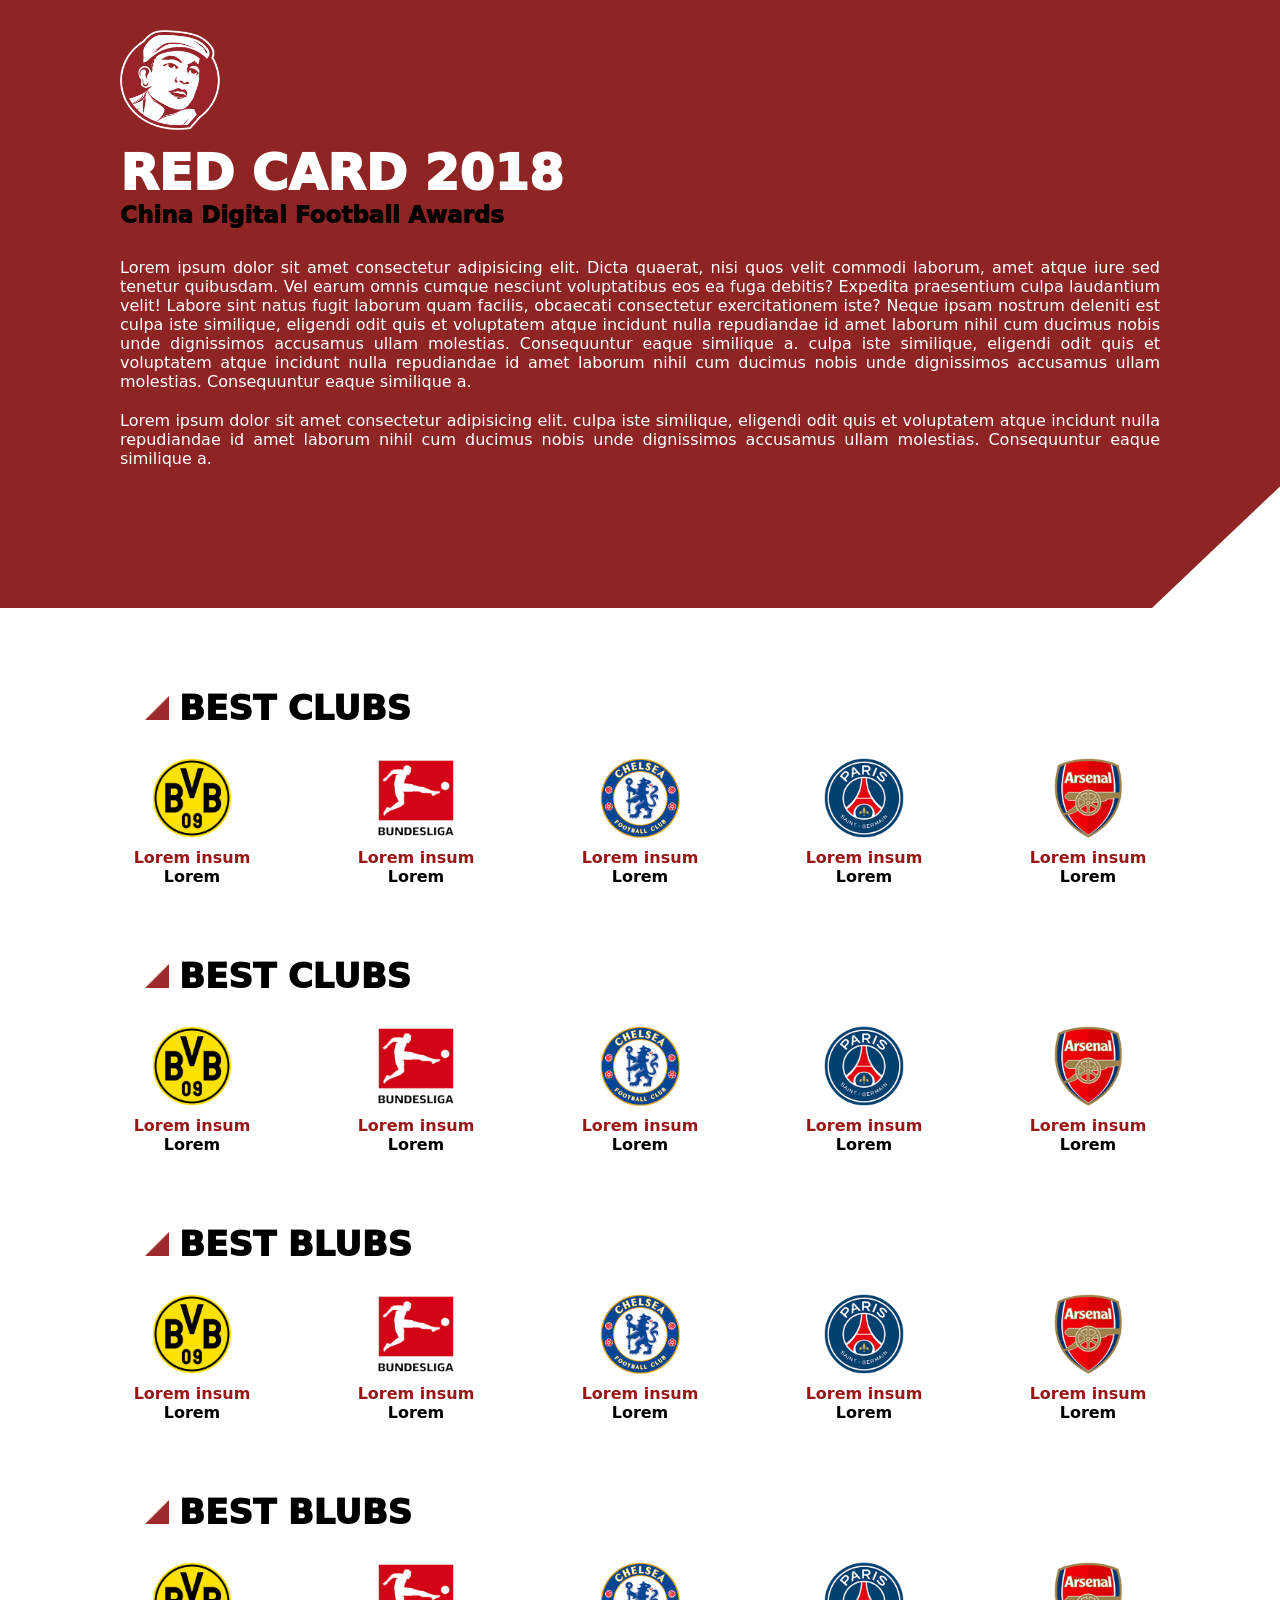
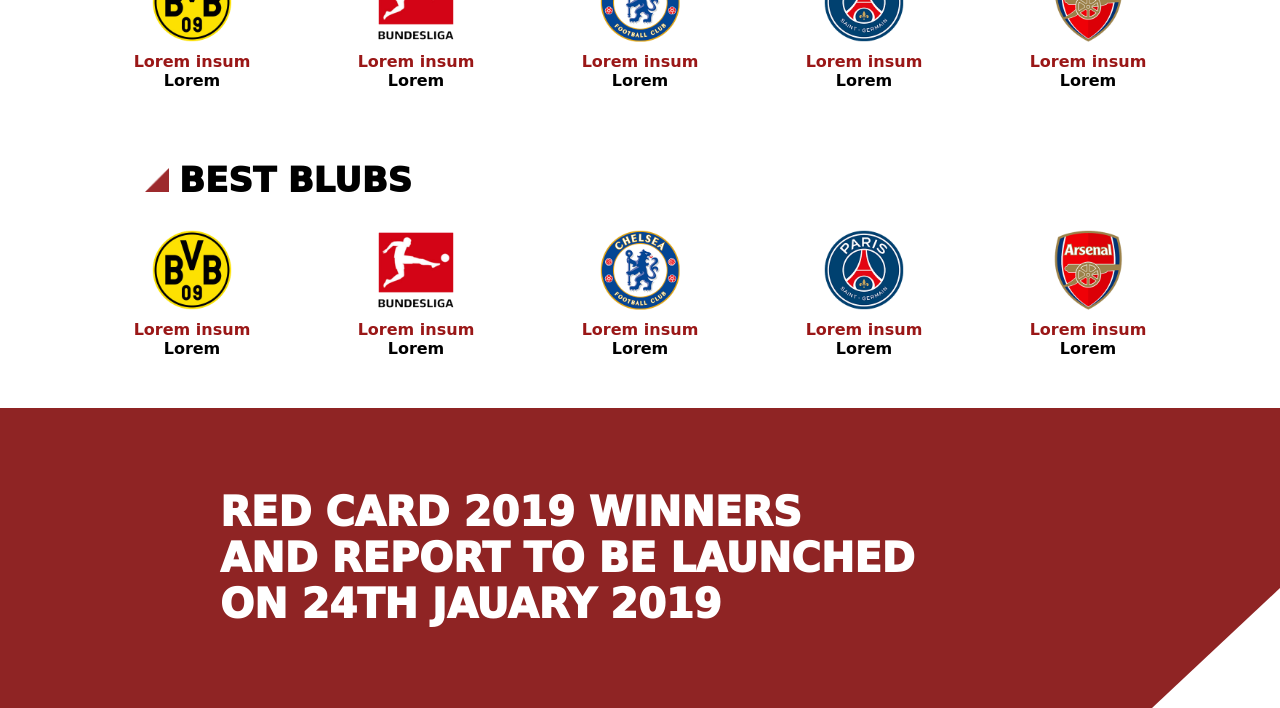
==== Task4/index.html @ e449146f "Task4" ====
<!DOCTYPE html>
<html lang="en">
<head>
    <meta charset="UTF-8">
    <meta name="viewport" content="width=device-width, initial-scale=1.0">
    <title>Screen 2</title>
    <link rel="stylesheet" href="style.css">
</head>
<body>

    <main>
        <section class="first-section">

            <img class="logo" src="logo.png" alt="">

            <div class="headings">
                <h1>RED CARD 2018</h1>
                <h3>China Digital Football Awards</h3>
            </div>

            <p>Lorem ipsum dolor sit amet consectetur adipisicing elit. Dicta quaerat, nisi quos velit commodi laborum, amet atque iure sed tenetur quibusdam. Vel earum omnis cumque nesciunt voluptatibus eos ea fuga debitis? Expedita praesentium culpa laudantium velit! Labore sint natus fugit laborum quam facilis, obcaecati consectetur exercitationem iste? Neque ipsam nostrum deleniti est culpa iste similique, eligendi odit quis et voluptatem atque incidunt nulla repudiandae id amet laborum nihil cum ducimus nobis unde dignissimos accusamus ullam molestias. Consequuntur eaque similique a. culpa iste similique, eligendi odit quis et voluptatem atque incidunt nulla repudiandae id amet laborum nihil cum ducimus nobis unde dignissimos accusamus ullam molestias. Consequuntur eaque similique a.</p>

            <p>Lorem ipsum dolor sit amet consectetur adipisicing elit. culpa iste similique, eligendi odit quis et voluptatem atque incidunt nulla repudiandae id amet laborum nihil cum ducimus nobis unde dignissimos accusamus ullam molestias. Consequuntur eaque similique a.</p>

        </section>

        <section class="second-section">
            <article class="article">
                <div class="upper-part">
                    <img class="img" src="icon_awards.png" alt="awards icon">

                    <h2>BEST CLUBS</h2>
                </div>

                <article class="mid-body-section">
                    <div class="div-section">
                        <img  src="1.png" alt="first logo">

                        <p class="first-para">Lorem insum</p>
                        <p class="second-para">Lorem</p>
                    </div>
                    <div class="div-section">
                        <img src="2.png" alt="first logo">

                        <p class="first-para">Lorem insum</p>
                        <p class="second-para">Lorem</p>
                    </div>
                    <div class="div-section">
                        <img src="3.png" alt="first logo">

                        <p class="first-para">Lorem insum</p>
                        <p class="second-para">Lorem</p>
                    </div>
                    <div class="div-section">
                        <img src="4.png" alt="first logo">

                        <p class="first-para">Lorem insum</p>
                        <p class="second-para">Lorem</p>
                    </div>
                    <div class="div-section">
                        <img src="5.png" alt="first logo">

                        <p class="first-para">Lorem insum</p>
                        <p class="second-para">Lorem</p>
                    </div>
                </article>

                <div class="upper-part">
                    <img class="img" src="icon_awards.png" alt="awards icon">

                    <h2>BEST CLUBS</h2>
                </div>
                <article class="mid-body-section">
                    <div class="div-section">
                        <img src="1.png" alt="first logo">

                        <p class="first-para">Lorem insum</p>
                        <p class="second-para">Lorem</p>
                    </div>
                    <div class="div-section">
                        <img src="2.png" alt="first logo">

                        <p class="first-para">Lorem insum</p>
                        <p class="second-para">Lorem</p>
                    </div>
                    <div class="div-section">
                        <img src="3.png" alt="first logo">

                        <p class="first-para">Lorem insum</p>
                        <p class="second-para">Lorem</p>
                    </div>
                    <div class="div-section">
                        <img src="4.png" alt="first logo">

                        <p class="first-para">Lorem insum</p>
                        <p class="second-para">Lorem</p>
                    </div>
                    <div class="div-section">
                        <img src="5.png" alt="first logo">

                        <p class="first-para">Lorem insum</p>
                        <p class="second-para">Lorem</p>
                    </div>
                </article>

                <div class="upper-part">
                    <img class="img" src="icon_awards.png" alt="awards icon">

                    <h2>BEST BLUBS</h2>
                </div>
                <article class="mid-body-section">
                    <div class="div-section">
                        <img src="1.png" alt="first logo">

                        <p class="first-para">Lorem insum</p>
                        <p class="second-para">Lorem</p>
                    </div>
                    <div class="div-section">
                        <img src="2.png" alt="first logo">

                        <p class="first-para">Lorem insum</p>
                        <p class="second-para">Lorem</p>
                    </div>
                    <div class="div-section">
                        <img src="3.png" alt="first logo">

                        <p class="first-para">Lorem insum</p>
                        <p class="second-para">Lorem</p>
                    </div>
                    <div class="div-section">
                        <img src="4.png" alt="first logo">

                        <p class="first-para">Lorem insum</p>
                        <p class="second-para">Lorem</p>
                    </div>
                    <div class="div-section">
                        <img src="5.png" alt="first logo">

                        <p class="first-para">Lorem insum</p>
                        <p class="second-para">Lorem</p>
                    </div>
                </article>

                <div class="upper-part">
                    <img class="img" src="icon_awards.png" alt="awards icon">

                    <h2>BEST BLUBS</h2>
                </div>
                <article class="mid-body-section">
                    <div class="div-section">
                        <img src="1.png" alt="first logo">

                        <p class="first-para">Lorem insum</p>
                        <p class="second-para">Lorem</p>
                    </div>
                    <div class="div-section">
                        <img src="2.png" alt="first logo">

                        <p class="first-para">Lorem insum</p>
                        <p class="second-para">Lorem</p>
                    </div>
                    <div class="div-section">
                        <img src="3.png" alt="first logo">

                        <p class="first-para">Lorem insum</p>
                        <p class="second-para">Lorem</p>
                    </div>
                    <div class="div-section">
                        <img src="4.png" alt="first logo">

                        <p class="first-para">Lorem insum</p>
                        <p class="second-para">Lorem</p>
                    </div>
                    <div class="div-section">
                        <img src="5.png" alt="first logo">

                        <p class="first-para">Lorem insum</p>
                        <p class="second-para">Lorem</p>
                    </div>
                </article>

                <div class="upper-part">
                    <img class="img" src="icon_awards.png" alt="awards icon">

                    <h2>BEST BLUBS</h2>
                </div>
                <article class="mid-body-section">
                    <div class="div-section">
                        <img src="1.png" alt="first logo">

                        <p class="first-para">Lorem insum</p>
                        <p class="second-para">Lorem</p>
                    </div>
                    <div class="div-section">
                        <img src="2.png" alt="first logo">

                        <p class="first-para">Lorem insum</p>
                        <p class="second-para">Lorem</p>
                    </div>
                    <div class="div-section">
                        <img src="3.png" alt="first logo">

                        <p class="first-para">Lorem insum</p>
                        <p class="second-para">Lorem</p>
                    </div>
                    <div class="div-section">
                        <img src="4.png" alt="first logo">

                        <p class="first-para">Lorem insum</p>
                        <p class="second-para">Lorem</p>
                    </div>
                    <div class="div-section">
                        <img src="5.png" alt="first logo">

                        <p class="first-para">Lorem insum</p>
                        <p class="second-para">Lorem</p>
                    </div>
                </article>

            </article>
        </section>

        <section class="last-section">
                <p>RED CARD 2019 WINNERS</p>
                <p>AND REPORT TO BE LAUNCHED</p>
                <p>ON 24TH JAUARY 2019</p>
        </section>

    </main>
</body>
</html>
---- Task4/style.css ----
body{
    margin: 0;
    padding: 0;
    font-family: system-ui, -apple-system, BlinkMacSystemFont, 'Segoe UI', Roboto, Oxygen, Ubuntu, Cantarell, 'Open Sans', 'Helvetica Neue', sans-serif;
    
}

.first-section{
    background-color:  #8f2424;
    padding: 30px;
    padding-bottom: 120px;
    padding-left: 120px;
    padding-right: 120px;
    gap: 30px;
    text-align: justify;
    clip-path: polygon(
    0 0,
    100% 0,
    100% 80%,
    90% 100%,
    0 100%
);
}

.logo{
    width: 100px;
    height: 100px;
}

.headings{
    display: flex;
    flex-direction: column;
    margin-top: 10px;
    margin-bottom: 30px;
}

.headings h1, p{
    color: white;
}
.headings h1{
    font-size: 50px;
    font-weight: 1000;
}

.headings h3{
    font-size: 23px;
    font-weight: 1000;
}
.first-section p{
    margin-bottom: 20px;
}
.second-section{
    display: flex;
    flex-direction: column;
    gap: 20px;
}
.article{
    display: flex;
    flex-direction: column;
    gap: 10px;
    margin: 30px;
    margin-top: 60px;
    margin-left: 100px;
    margin-right: 100px;
}
.upper-part{
    display: flex;
    align-items: center;
    gap: 10px;
    margin-left: 45px;
    margin-top: 20px;
}
.img{
    height: 24px;
}
.upper-part h2{
    font-size: 34px;
    font-weight: 1000;
}
.article{
    display: flex;
    flex-direction: column;
    gap: 30px;
}
.mid-body-section{
    display: flex;
    justify-content: space-around;
    gap: 40px;
    margin-bottom: 20px;
}
.div-section{
    display: flex;
    flex-direction: column;
    justify-content: center;
    align-items: center;
}
.div-section img{
    width: 80px;
    margin-bottom: 10px;
}
.first-para{
    color: rgb(154, 23, 23);
    font-weight: bold;
}
.second-para{
    color: black;
    font-weight: bold;
}
h1, h2, h3, p{
    margin: 0;
}
.last-section{
    background-color: #8f2424;
    height: 300px;
    display: flex;
    flex-direction: column;
    justify-content: center;
    align-items: start;
    padding-left: 220px;
    clip-path: polygon(
    0 0,
    100% 0,
    100% 60%,
    90% 100%,
    0 100%
);
}
.last-section p{
    font-size: 40px;
    font-weight: 1000;
}
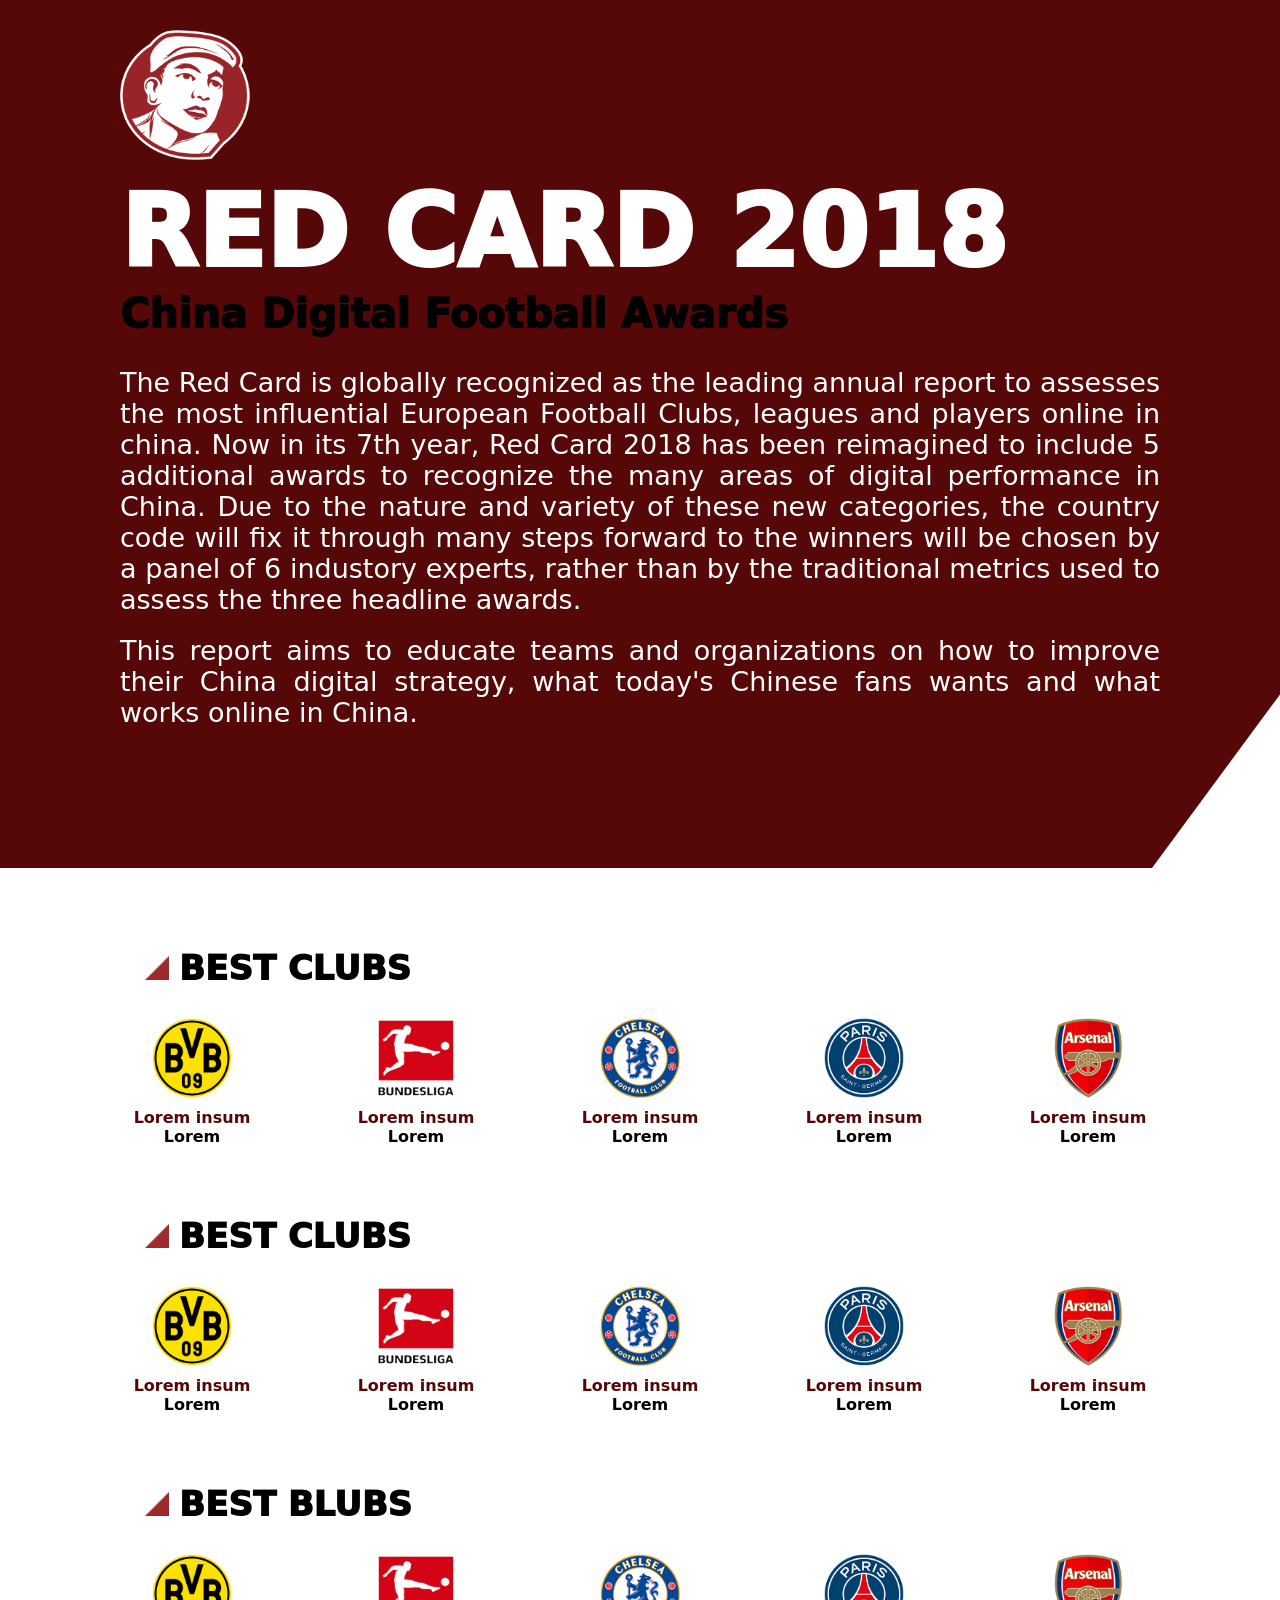
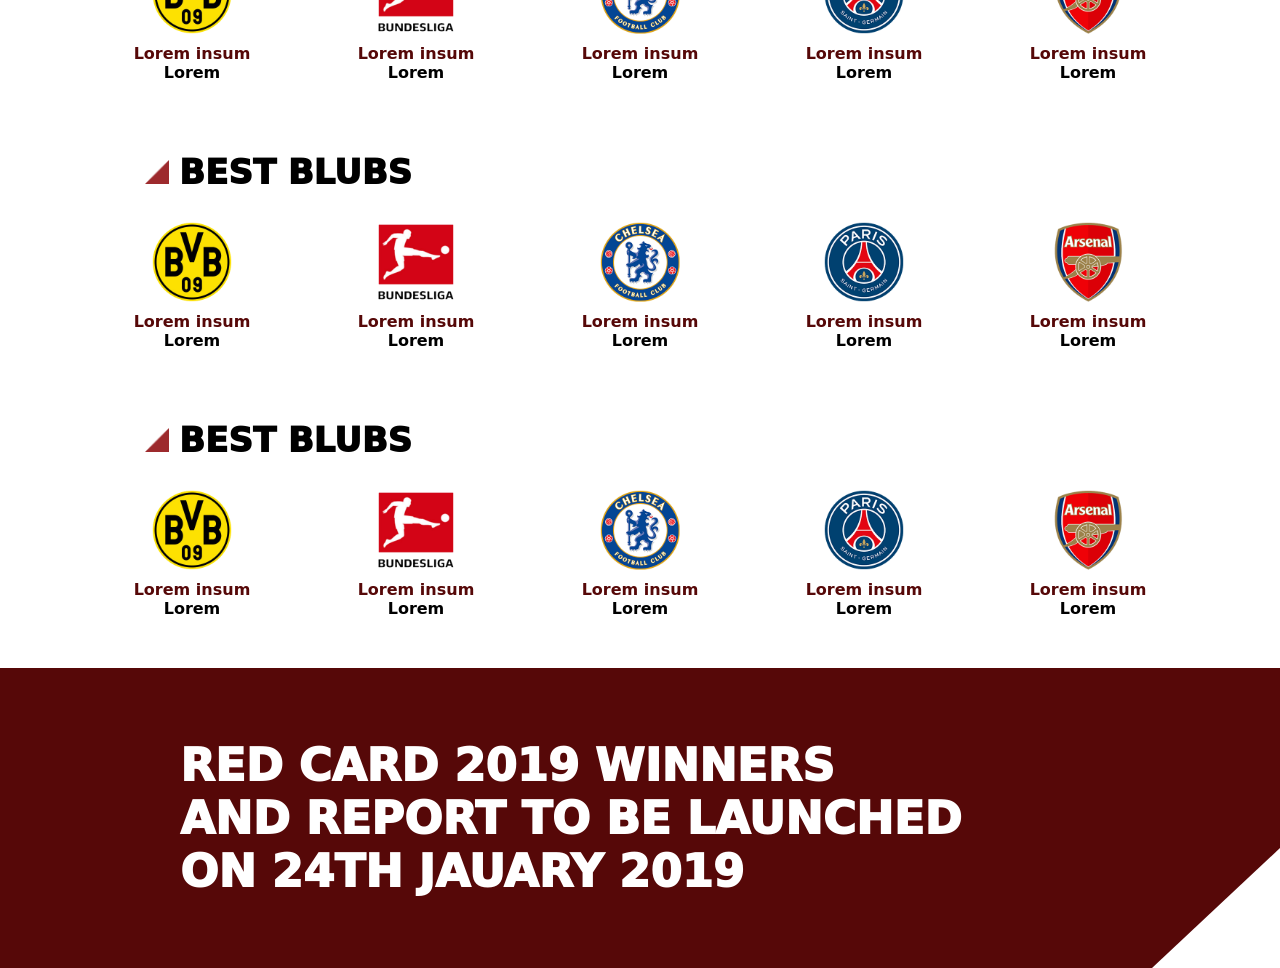
==== commit 705b50c3: "Updated font size and background color" ====
--- a/Task4/index.html
+++ b/Task4/index.html
@@ -18,9 +18,9 @@
                 <h3>China Digital Football Awards</h3>
             </div>
 
-            <p>Lorem ipsum dolor sit amet consectetur adipisicing elit. Dicta quaerat, nisi quos velit commodi laborum, amet atque iure sed tenetur quibusdam. Vel earum omnis cumque nesciunt voluptatibus eos ea fuga debitis? Expedita praesentium culpa laudantium velit! Labore sint natus fugit laborum quam facilis, obcaecati consectetur exercitationem iste? Neque ipsam nostrum deleniti est culpa iste similique, eligendi odit quis et voluptatem atque incidunt nulla repudiandae id amet laborum nihil cum ducimus nobis unde dignissimos accusamus ullam molestias. Consequuntur eaque similique a. culpa iste similique, eligendi odit quis et voluptatem atque incidunt nulla repudiandae id amet laborum nihil cum ducimus nobis unde dignissimos accusamus ullam molestias. Consequuntur eaque similique a.</p>
-
-            <p>Lorem ipsum dolor sit amet consectetur adipisicing elit. culpa iste similique, eligendi odit quis et voluptatem atque incidunt nulla repudiandae id amet laborum nihil cum ducimus nobis unde dignissimos accusamus ullam molestias. Consequuntur eaque similique a.</p>
+            <p>The Red Card is globally recognized as the leading annual report to assesses the most influential European Football Clubs, leagues and players online in china. Now in its 7th year, Red Card 2018 has been reimagined to include 5 additional awards to recognize the many areas of digital performance in China. Due to the nature and variety of these new categories, the country code will fix it through many steps forward to the winners will be chosen by a panel of 6 industory experts, rather than by the traditional metrics used to assess the three headline awards.</p>
+
+            <p>This report aims to educate teams and organizations on how to improve their China digital strategy, what today's Chinese fans wants and what works online in China.</p>
 
         </section>
 
--- a/Task4/style.css
+++ b/Task4/style.css
@@ -6,7 +6,7 @@
 }
 
 .first-section{
-    background-color:  #8f2424;
+    background-color:  #560808;
     padding: 30px;
     padding-bottom: 120px;
     padding-left: 120px;
@@ -23,8 +23,8 @@
 }
 
 .logo{
-    width: 100px;
-    height: 100px;
+    width: 130px;
+    height: 130px;
 }
 
 .headings{
@@ -38,15 +38,16 @@
     color: white;
 }
 .headings h1{
-    font-size: 50px;
+    font-size: 100px;
     font-weight: 1000;
 }
 
 .headings h3{
-    font-size: 23px;
+    font-size: 40px;
     font-weight: 1000;
 }
 .first-section p{
+    font-size: 27px;
     margin-bottom: 20px;
 }
 .second-section{
@@ -99,7 +100,7 @@
     margin-bottom: 10px;
 }
 .first-para{
-    color: rgb(154, 23, 23);
+    color: #560808;
     font-weight: bold;
 }
 .second-para{
@@ -110,13 +111,13 @@
     margin: 0;
 }
 .last-section{
-    background-color: #8f2424;
+    background-color: #560808;
     height: 300px;
     display: flex;
     flex-direction: column;
     justify-content: center;
     align-items: start;
-    padding-left: 220px;
+    padding-left: 180px;
     clip-path: polygon(
     0 0,
     100% 0,
@@ -126,6 +127,6 @@
 );
 }
 .last-section p{
-    font-size: 40px;
+    font-size: 45px;
     font-weight: 1000;
 }
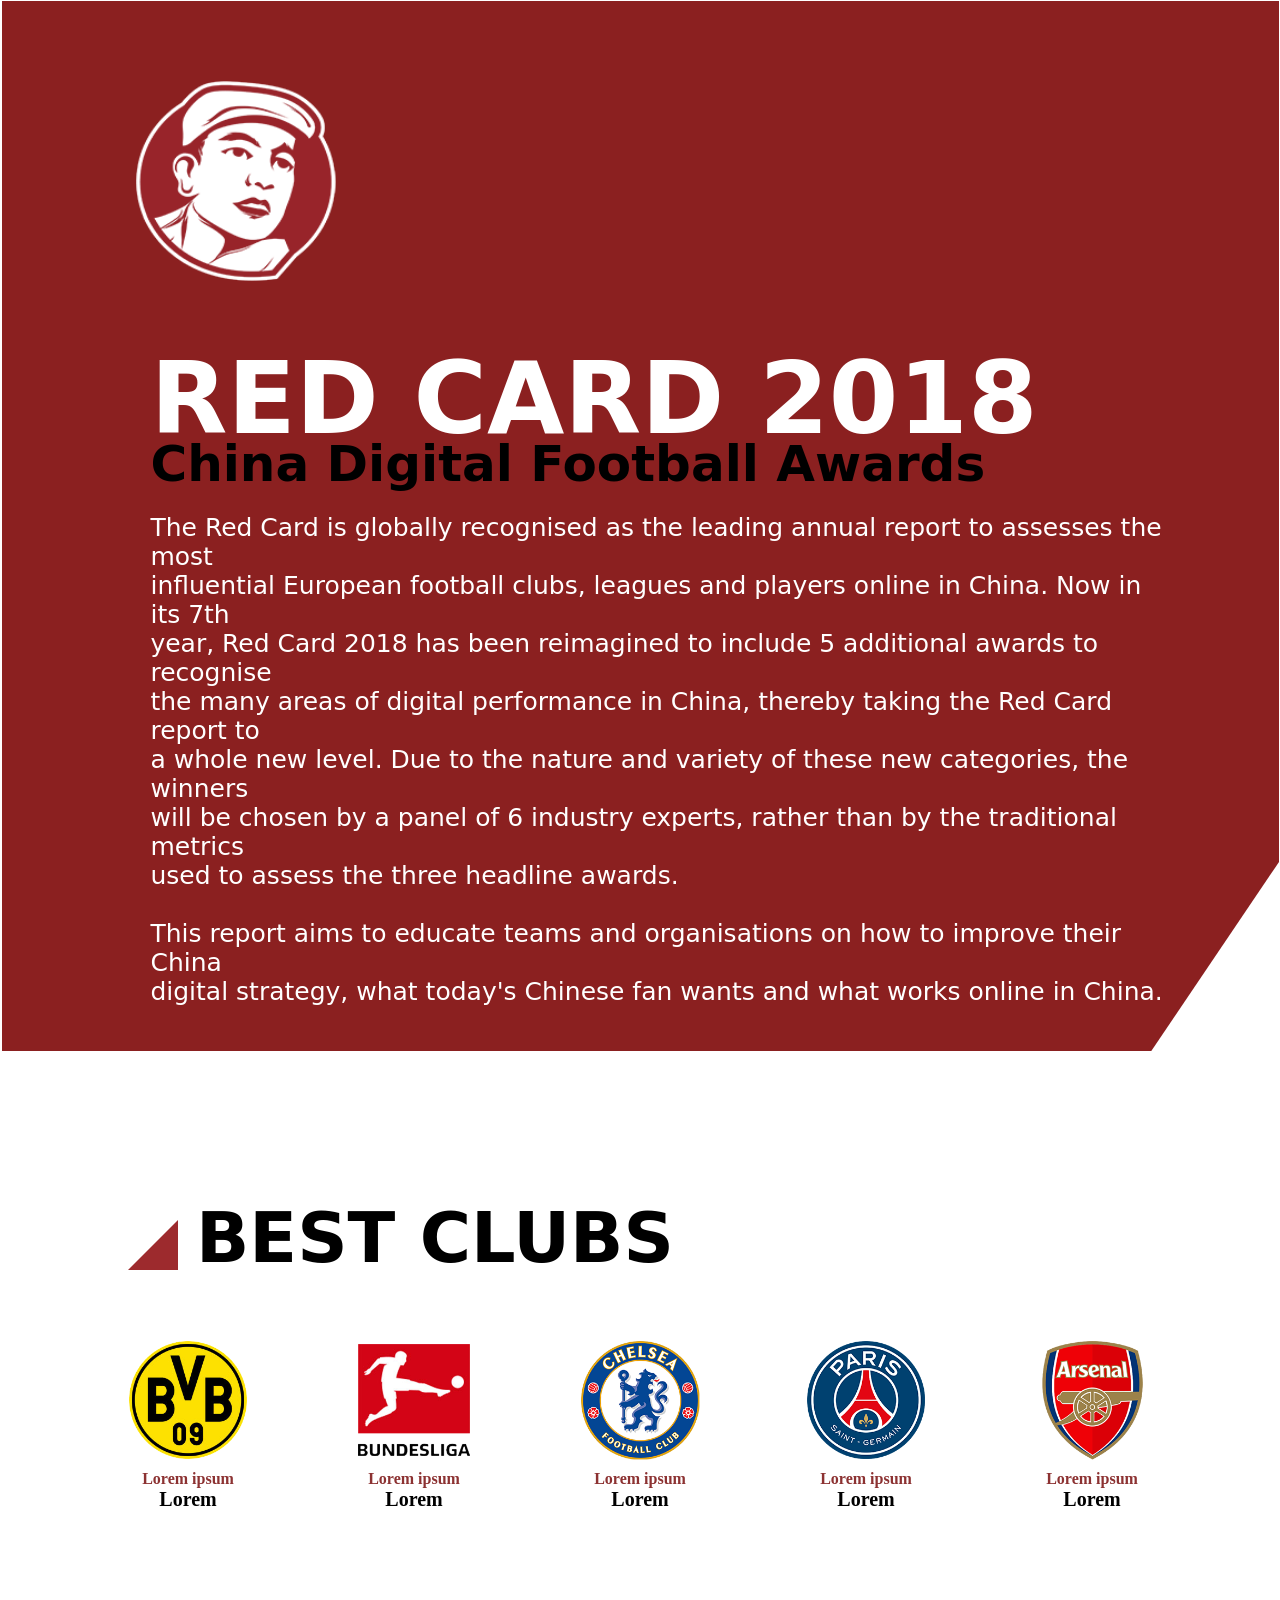
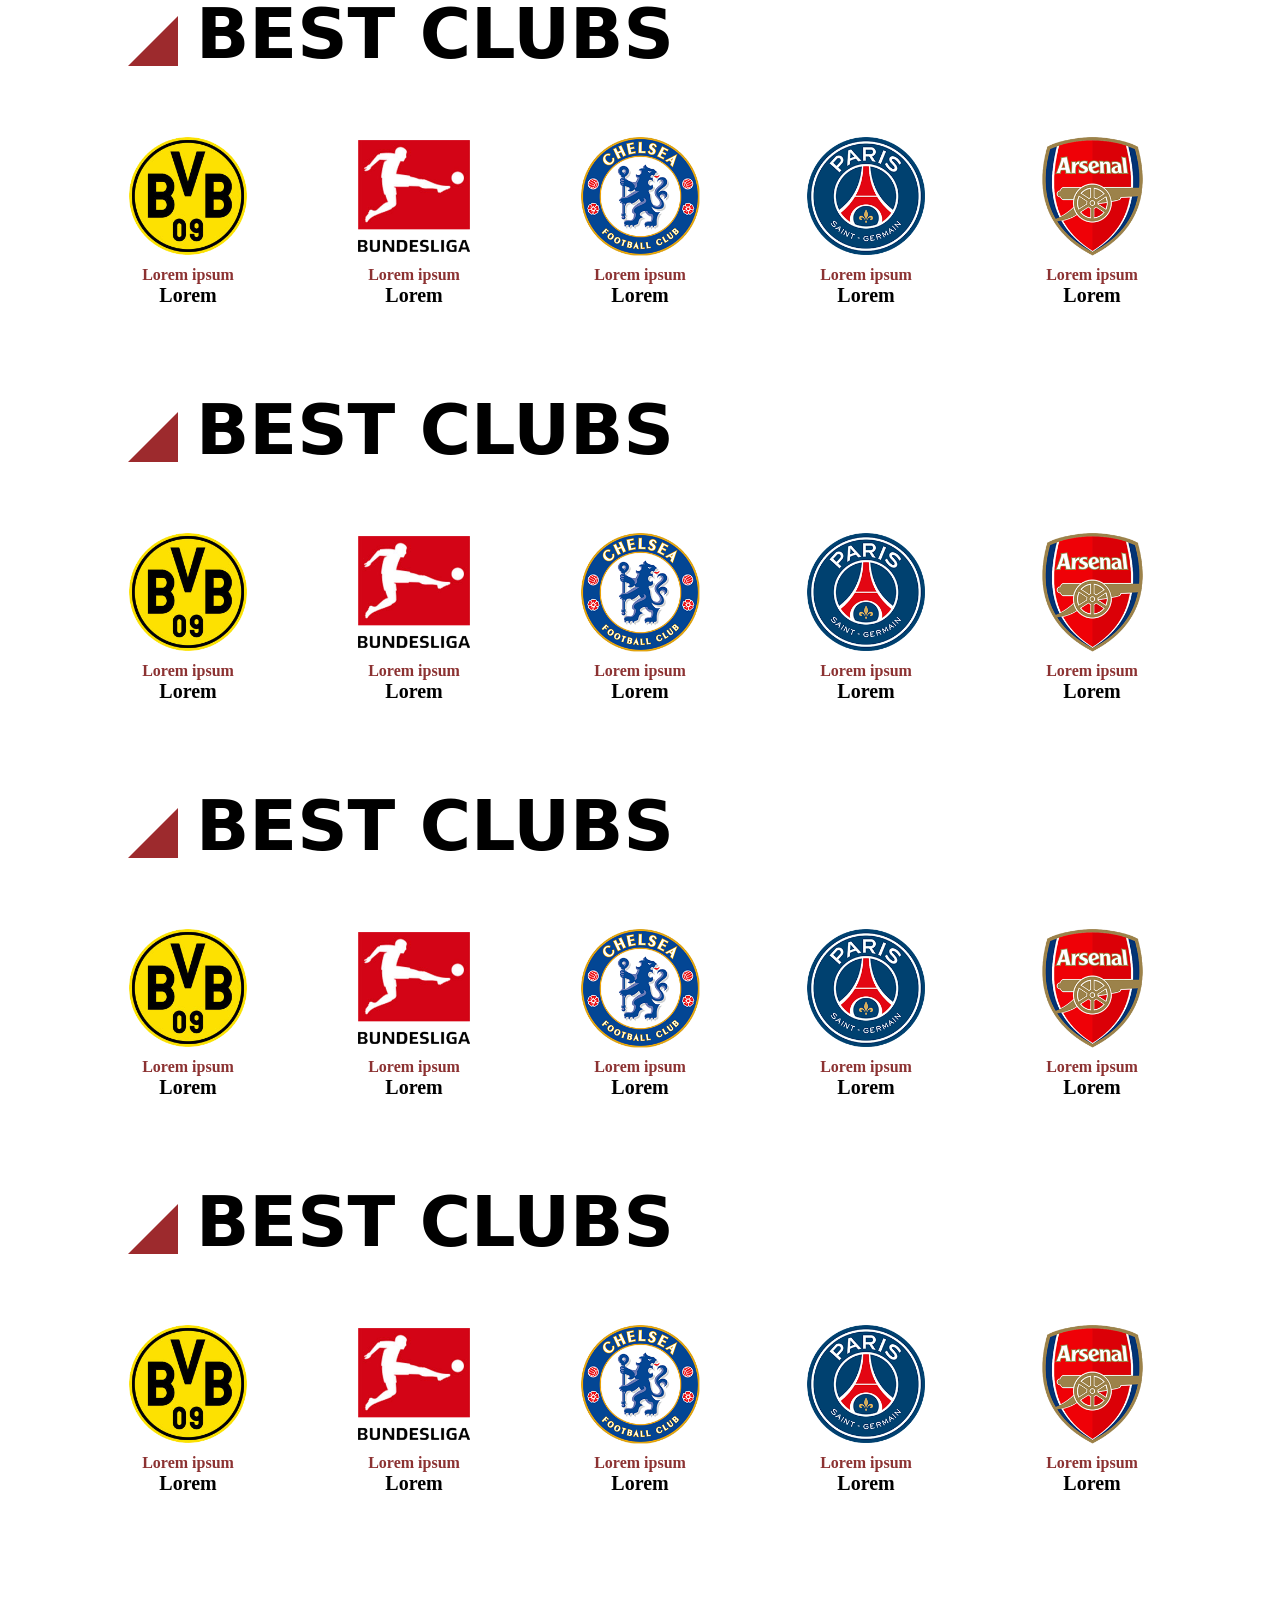
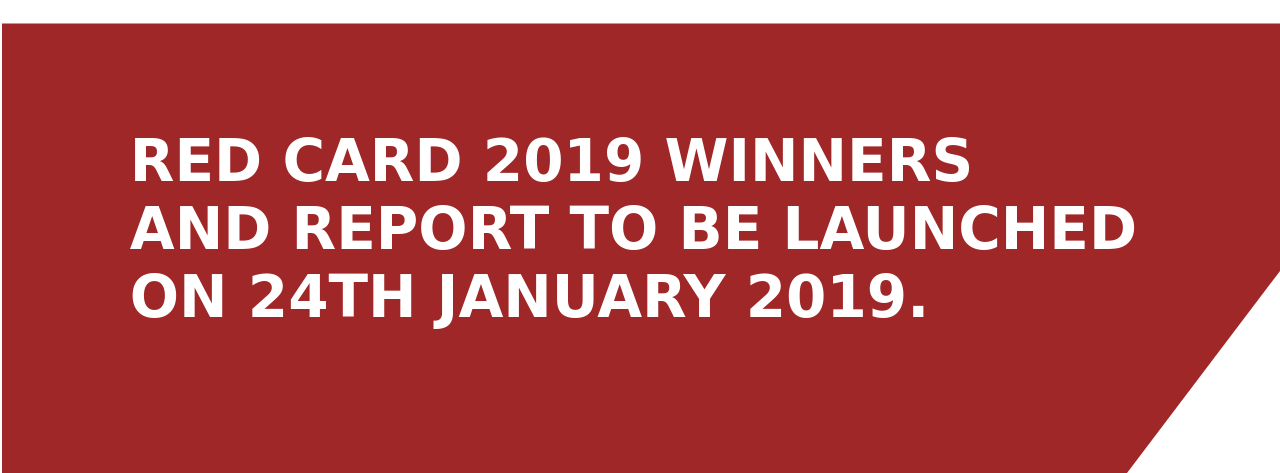
==== commit 2fca6065: "Updated" ====
--- a/Task4/index.html
+++ b/Task4/index.html
@@ -1,231 +1,244 @@
 <!DOCTYPE html>
 <html lang="en">
-<head>
-    <meta charset="UTF-8">
-    <meta name="viewport" content="width=device-width, initial-scale=1.0">
-    <title>Screen 2</title>
-    <link rel="stylesheet" href="style.css">
-</head>
-<body>
-
-    <main>
-        <section class="first-section">
-
-            <img class="logo" src="logo.png" alt="">
-
-            <div class="headings">
-                <h1>RED CARD 2018</h1>
-                <h3>China Digital Football Awards</h3>
-            </div>
-
-            <p>The Red Card is globally recognized as the leading annual report to assesses the most influential European Football Clubs, leagues and players online in china. Now in its 7th year, Red Card 2018 has been reimagined to include 5 additional awards to recognize the many areas of digital performance in China. Due to the nature and variety of these new categories, the country code will fix it through many steps forward to the winners will be chosen by a panel of 6 industory experts, rather than by the traditional metrics used to assess the three headline awards.</p>
-
-            <p>This report aims to educate teams and organizations on how to improve their China digital strategy, what today's Chinese fans wants and what works online in China.</p>
-
+    <head>
+        <meta charset="UTF-8">
+        <meta name="viewport" content="width=device-width, initial-scale=1.0">
+        <title>RedCard2 - Task4</title>
+        <link rel="stylesheet" href="style.css">
+    </head>
+
+    <body>
+        <section class="hero-banner">
+            <div class="hero-banner-logo">
+                <img src="logo.png" alt="Red Card logo">
+            </div>
+
+            <div class="hero-banner-content">
+                <h1 class="hero-banner-title">RED CARD 2018</h1>
+                <h3 class="hero-banner-subtitle">China Digital Football Awards</h3>
+
+                <p class="hero-banner-text">
+                    The Red Card is globally recognised as the leading annual report to assesses the most <br>
+                    influential European football clubs, leagues and players online in China. Now in its 7th <br>
+                    year, Red Card 2018 has been reimagined to include 5 additional awards to recognise <br>
+                    the many areas of digital performance in China, thereby taking the Red Card report to <br>
+                    a whole new level. Due to the nature and variety of these new categories, the winners <br>
+                    will be chosen by a panel of 6 industry experts, rather than by the traditional metrics <br>
+                    used to assess the three headline awards.
+                    
+                    <br><br>
+
+                    This report aims to educate teams and organisations on how to improve their China <br>
+                    digital strategy, what today's Chinese fan wants and what works online in China.
+                </p>
+            </div>
         </section>
 
-        <section class="second-section">
-            <article class="article">
-                <div class="upper-part">
-                    <img class="img" src="icon_awards.png" alt="awards icon">
-
-                    <h2>BEST CLUBS</h2>
-                </div>
-
-                <article class="mid-body-section">
-                    <div class="div-section">
-                        <img  src="1.png" alt="first logo">
-
-                        <p class="first-para">Lorem insum</p>
-                        <p class="second-para">Lorem</p>
-                    </div>
-                    <div class="div-section">
-                        <img src="2.png" alt="first logo">
-
-                        <p class="first-para">Lorem insum</p>
-                        <p class="second-para">Lorem</p>
-                    </div>
-                    <div class="div-section">
-                        <img src="3.png" alt="first logo">
-
-                        <p class="first-para">Lorem insum</p>
-                        <p class="second-para">Lorem</p>
-                    </div>
-                    <div class="div-section">
-                        <img src="4.png" alt="first logo">
-
-                        <p class="first-para">Lorem insum</p>
-                        <p class="second-para">Lorem</p>
-                    </div>
-                    <div class="div-section">
-                        <img src="5.png" alt="first logo">
-
-                        <p class="first-para">Lorem insum</p>
-                        <p class="second-para">Lorem</p>
-                    </div>
-                </article>
-
-                <div class="upper-part">
-                    <img class="img" src="icon_awards.png" alt="awards icon">
-
-                    <h2>BEST CLUBS</h2>
-                </div>
-                <article class="mid-body-section">
-                    <div class="div-section">
-                        <img src="1.png" alt="first logo">
-
-                        <p class="first-para">Lorem insum</p>
-                        <p class="second-para">Lorem</p>
-                    </div>
-                    <div class="div-section">
-                        <img src="2.png" alt="first logo">
-
-                        <p class="first-para">Lorem insum</p>
-                        <p class="second-para">Lorem</p>
-                    </div>
-                    <div class="div-section">
-                        <img src="3.png" alt="first logo">
-
-                        <p class="first-para">Lorem insum</p>
-                        <p class="second-para">Lorem</p>
-                    </div>
-                    <div class="div-section">
-                        <img src="4.png" alt="first logo">
-
-                        <p class="first-para">Lorem insum</p>
-                        <p class="second-para">Lorem</p>
-                    </div>
-                    <div class="div-section">
-                        <img src="5.png" alt="first logo">
-
-                        <p class="first-para">Lorem insum</p>
-                        <p class="second-para">Lorem</p>
-                    </div>
-                </article>
-
-                <div class="upper-part">
-                    <img class="img" src="icon_awards.png" alt="awards icon">
-
-                    <h2>BEST BLUBS</h2>
-                </div>
-                <article class="mid-body-section">
-                    <div class="div-section">
-                        <img src="1.png" alt="first logo">
-
-                        <p class="first-para">Lorem insum</p>
-                        <p class="second-para">Lorem</p>
-                    </div>
-                    <div class="div-section">
-                        <img src="2.png" alt="first logo">
-
-                        <p class="first-para">Lorem insum</p>
-                        <p class="second-para">Lorem</p>
-                    </div>
-                    <div class="div-section">
-                        <img src="3.png" alt="first logo">
-
-                        <p class="first-para">Lorem insum</p>
-                        <p class="second-para">Lorem</p>
-                    </div>
-                    <div class="div-section">
-                        <img src="4.png" alt="first logo">
-
-                        <p class="first-para">Lorem insum</p>
-                        <p class="second-para">Lorem</p>
-                    </div>
-                    <div class="div-section">
-                        <img src="5.png" alt="first logo">
-
-                        <p class="first-para">Lorem insum</p>
-                        <p class="second-para">Lorem</p>
-                    </div>
-                </article>
-
-                <div class="upper-part">
-                    <img class="img" src="icon_awards.png" alt="awards icon">
-
-                    <h2>BEST BLUBS</h2>
-                </div>
-                <article class="mid-body-section">
-                    <div class="div-section">
-                        <img src="1.png" alt="first logo">
-
-                        <p class="first-para">Lorem insum</p>
-                        <p class="second-para">Lorem</p>
-                    </div>
-                    <div class="div-section">
-                        <img src="2.png" alt="first logo">
-
-                        <p class="first-para">Lorem insum</p>
-                        <p class="second-para">Lorem</p>
-                    </div>
-                    <div class="div-section">
-                        <img src="3.png" alt="first logo">
-
-                        <p class="first-para">Lorem insum</p>
-                        <p class="second-para">Lorem</p>
-                    </div>
-                    <div class="div-section">
-                        <img src="4.png" alt="first logo">
-
-                        <p class="first-para">Lorem insum</p>
-                        <p class="second-para">Lorem</p>
-                    </div>
-                    <div class="div-section">
-                        <img src="5.png" alt="first logo">
-
-                        <p class="first-para">Lorem insum</p>
-                        <p class="second-para">Lorem</p>
-                    </div>
-                </article>
-
-                <div class="upper-part">
-                    <img class="img" src="icon_awards.png" alt="awards icon">
-
-                    <h2>BEST BLUBS</h2>
-                </div>
-                <article class="mid-body-section">
-                    <div class="div-section">
-                        <img src="1.png" alt="first logo">
-
-                        <p class="first-para">Lorem insum</p>
-                        <p class="second-para">Lorem</p>
-                    </div>
-                    <div class="div-section">
-                        <img src="2.png" alt="first logo">
-
-                        <p class="first-para">Lorem insum</p>
-                        <p class="second-para">Lorem</p>
-                    </div>
-                    <div class="div-section">
-                        <img src="3.png" alt="first logo">
-
-                        <p class="first-para">Lorem insum</p>
-                        <p class="second-para">Lorem</p>
-                    </div>
-                    <div class="div-section">
-                        <img src="4.png" alt="first logo">
-
-                        <p class="first-para">Lorem insum</p>
-                        <p class="second-para">Lorem</p>
-                    </div>
-                    <div class="div-section">
-                        <img src="5.png" alt="first logo">
-
-                        <p class="first-para">Lorem insum</p>
-                        <p class="second-para">Lorem</p>
-                    </div>
-                </article>
-
-            </article>
+        <div class="awards-section">
+
+            <div class="award-category">
+                <div class="award-category-heading">
+                    <img src="icon_awards.png" alt="Award icon">
+                    <h2>Best Clubs</h2>
+                </div>
+
+                <div class="club-list">
+                    <div class="club-card">
+                        <img src="1.png" alt="Club logo">
+                        <h4 class="club-card-name">Lorem ipsum</h4>
+                        <h5 class="club-card-rank">Lorem</h5>
+                    </div>
+
+                    <div class="club-card">
+                        <img src="2.png" alt="Club logo">
+                        <h4 class="club-card-name">Lorem ipsum</h4>
+                        <h5 class="club-card-rank">Lorem</h5>
+                    </div>
+
+                    <div class="club-card">
+                        <img src="3.png" alt="Club logo">
+                        <h4 class="club-card-name">Lorem ipsum</h4>
+                        <h5 class="club-card-rank">Lorem</h5>
+                    </div>
+
+                    <div class="club-card">
+                        <img src="4.png" alt="Club logo">
+                        <h4 class="club-card-name">Lorem ipsum</h4>
+                        <h5 class="club-card-rank">Lorem</h5>
+                    </div>
+
+                    <div class="club-card">
+                        <img src="5.png" alt="Club logo">
+                        <h4 class="club-card-name">Lorem ipsum</h4>
+                        <h5 class="club-card-rank">Lorem</h5>
+                    </div>
+                </div>
+            </div>
+
+            <div class="award-category">
+                <div class="award-category-heading">
+                    <img src="icon_awards.png" alt="Award icon">
+                    <h2>Best Clubs</h2>
+                </div>
+
+                <div class="club-list">
+                    <div class="club-card">
+                        <img src="1.png" alt="Club logo">
+                        <h4 class="club-card-name">Lorem ipsum</h4>
+                        <h5 class="club-card-rank">Lorem</h5>
+                    </div>
+
+                    <div class="club-card">
+                        <img src="2.png" alt="Club logo">
+                        <h4 class="club-card-name">Lorem ipsum</h4>
+                        <h5 class="club-card-rank">Lorem</h5>
+                    </div>
+
+                    <div class="club-card">
+                        <img src="3.png" alt="Club logo">
+                        <h4 class="club-card-name">Lorem ipsum</h4>
+                        <h5 class="club-card-rank">Lorem</h5>
+                    </div>
+
+                    <div class="club-card">
+                        <img src="4.png" alt="Club logo">
+                        <h4 class="club-card-name">Lorem ipsum</h4>
+                        <h5 class="club-card-rank">Lorem</h5>
+                    </div>
+
+                    <div class="club-card">
+                        <img src="5.png" alt="Club logo">
+                        <h4 class="club-card-name">Lorem ipsum</h4>
+                        <h5 class="club-card-rank">Lorem</h5>
+                    </div>
+                </div>
+            </div>
+
+            <div class="award-category">
+                <div class="award-category-heading">
+                    <img src="icon_awards.png" alt="Award icon">
+                    <h2>Best Clubs</h2>
+                </div>
+
+                <div class="club-list">
+                    <div class="club-card">
+                        <img src="1.png" alt="Club logo">
+                        <h4 class="club-card-name">Lorem ipsum</h4>
+                        <h5 class="club-card-rank">Lorem</h5>
+                    </div>
+
+                    <div class="club-card">
+                        <img src="2.png" alt="Club logo">
+                        <h4 class="club-card-name">Lorem ipsum</h4>
+                        <h5 class="club-card-rank">Lorem</h5>
+                    </div>
+
+                    <div class="club-card">
+                        <img src="3.png" alt="Club logo">
+                        <h4 class="club-card-name">Lorem ipsum</h4>
+                        <h5 class="club-card-rank">Lorem</h5>
+                    </div>
+
+                    <div class="club-card">
+                        <img src="4.png" alt="Club logo">
+                        <h4 class="club-card-name">Lorem ipsum</h4>
+                        <h5 class="club-card-rank">Lorem</h5>
+                    </div>
+
+                    <div class="club-card">
+                        <img src="5.png" alt="Club logo">
+                        <h4 class="club-card-name">Lorem ipsum</h4>
+                        <h5 class="club-card-rank">Lorem</h5>
+                    </div>
+                </div>
+            </div>
+
+            <div class="award-category">
+                <div class="award-category-heading">
+                    <img src="icon_awards.png" alt="Award icon">
+                    <h2>Best Clubs</h2>
+                </div>
+
+                <div class="club-list">
+                    <div class="club-card">
+                        <img src="1.png" alt="Club logo">
+                        <h4 class="club-card-name">Lorem ipsum</h4>
+                        <h5 class="club-card-rank">Lorem</h5>
+                    </div>
+
+                    <div class="club-card">
+                        <img src="2.png" alt="Club logo">
+                        <h4 class="club-card-name">Lorem ipsum</h4>
+                        <h5 class="club-card-rank">Lorem</h5>
+                    </div>
+
+                    <div class="club-card">
+                        <img src="3.png" alt="Club logo">
+                        <h4 class="club-card-name">Lorem ipsum</h4>
+                        <h5 class="club-card-rank">Lorem</h5>
+                    </div>
+
+                    <div class="club-card">
+                        <img src="4.png" alt="Club logo">
+                        <h4 class="club-card-name">Lorem ipsum</h4>
+                        <h5 class="club-card-rank">Lorem</h5>
+                    </div>
+
+                    <div class="club-card">
+                        <img src="5.png" alt="Club logo">
+                        <h4 class="club-card-name">Lorem ipsum</h4>
+                        <h5 class="club-card-rank">Lorem</h5>
+                    </div>
+                </div>
+            </div>
+
+            <div class="award-category">
+                <div class="award-category-heading">
+                    <img src="icon_awards.png" alt="Award icon">
+                    <h2>Best Clubs</h2>
+                </div>
+
+                <div class="club-list">
+                    <div class="club-card">
+                        <img src="1.png" alt="Club logo">
+                        <h4 class="club-card-name">Lorem ipsum</h4>
+                        <h5 class="club-card-rank">Lorem</h5>
+                    </div>
+
+                    <div class="club-card">
+                        <img src="2.png" alt="Club logo">
+                        <h4 class="club-card-name">Lorem ipsum</h4>
+                        <h5 class="club-card-rank">Lorem</h5>
+                    </div>
+
+                    <div class="club-card">
+                        <img src="3.png" alt="Club logo">
+                        <h4 class="club-card-name">Lorem ipsum</h4>
+                        <h5 class="club-card-rank">Lorem</h5>
+                    </div>
+
+                    <div class="club-card">
+                        <img src="4.png" alt="Club logo">
+                        <h4 class="club-card-name">Lorem ipsum</h4>
+                        <h5 class="club-card-rank">Lorem</h5>
+                    </div>
+
+                    <div class="club-card">
+                        <img src="5.png" alt="Club logo">
+                        <h4 class="club-card-name">Lorem ipsum</h4>
+                        <h5 class="club-card-rank">Lorem</h5>
+                    </div>
+                </div>
+            </div>
+
+        </div>
+
+        <section class="closing-banner">
+            <h1 class="closing-banner-heading">
+                RED CARD 2019 WINNERS <br>
+                AND REPORT TO BE LAUNCHED <br>
+                ON 24TH JANUARY 2019.
+            </h1>
         </section>
-
-        <section class="last-section">
-                <p>RED CARD 2019 WINNERS</p>
-                <p>AND REPORT TO BE LAUNCHED</p>
-                <p>ON 24TH JAUARY 2019</p>
-        </section>
-
-    </main>
-</body>
+    </body>
 </html>
--- a/Task4/style.css
+++ b/Task4/style.css
@@ -1,132 +1,133 @@
-body{
+*{
     margin: 0;
     padding: 0;
-    font-family: system-ui, -apple-system, BlinkMacSystemFont, 'Segoe UI', Roboto, Oxygen, Ubuntu, Cantarell, 'Open Sans', 'Helvetica Neue', sans-serif;
-    
+    box-sizing: border-box;
 }
 
-.first-section{
-    background-color:  #560808;
-    padding: 30px;
-    padding-bottom: 120px;
-    padding-left: 120px;
-    padding-right: 120px;
-    gap: 30px;
-    text-align: justify;
-    clip-path: polygon(
-    0 0,
-    100% 0,
-    100% 80%,
-    90% 100%,
-    0 100%
-);
+.hero-banner{
+    display: flex;
+    margin: 1px 1px 16px 2px;
+    padding: 0 94px 0 94px;
+    background-color: #8b2020;
+    height: 1050px;
+    flex-direction: column;
+    position: relative;
+    clip-path: polygon(0 0, 100% 0, 100% 82%, 90% 100%, 0 100%);
 }
 
-.logo{
-    width: 130px;
-    height: 130px;
+.hero-banner-logo img{
+    margin: 80px 0 40px 40px;
+    height: 200px;
+    width: 200px;
+    margin-bottom: 10px;
 }
 
-.headings{
-    display: flex;
-    flex-direction: column;
-    margin-top: 10px;
-    margin-bottom: 30px;
+.hero-banner-content h1,
+.hero-banner-content h3,
+.hero-banner-content p{
+    font-family: system-ui, -apple-system, BlinkMacSystemFont, 'Segoe UI', Roboto, Oxygen, Ubuntu, Cantarell, 'Open Sans', 'Helvetica Neue', sans-serif;
+    margin-left: 5%;
 }
 
-.headings h1, p{
-    color: white;
-}
-.headings h1{
+.hero-banner-title{
+    margin-top: 45px;
+    color: #fff;
     font-size: 100px;
-    font-weight: 1000;
+    font-weight: 800;
 }
 
-.headings h3{
-    font-size: 40px;
-    font-weight: 1000;
+.hero-banner-subtitle{
+    margin-top: -2%;
+    margin-bottom: 20px;
+    font-size: 50px;
+    color: #000000;
 }
-.first-section p{
-    font-size: 27px;
+
+.hero-banner-text{
+    color: #fff;
+    font-size: 25px;
+    margin-right: 1%;
     margin-bottom: 20px;
+} 
+
+
+.awards-section{
+    margin: 5% 10% 10% 10%;
 }
-.second-section{
+
+.award-category-heading{
     display: flex;
-    flex-direction: column;
-    gap: 20px;
 }
-.article{
+
+.award-category-heading img{
+    height: 50px;
+    margin-top: 105px;
+}
+
+.award-category-heading h2{
+    color: #000;
+    font-family: system-ui, -apple-system, BlinkMacSystemFont, 'Segoe UI', Roboto, Oxygen, Ubuntu, Cantarell, 'Open Sans', 'Helvetica Neue', sans-serif;
+    font-size: 70px;
+    font-weight: 900;
+    margin-left: 18px;
+    text-transform: uppercase;
+    margin-top: 8%;
+    margin-bottom: 5%;
+}
+
+.club-list{
     display: flex;
-    flex-direction: column;
-    gap: 10px;
-    margin: 30px;
-    margin-top: 60px;
-    margin-left: 100px;
-    margin-right: 100px;
+    justify-content: space-between;
 }
-.upper-part{
-    display: flex;
-    align-items: center;
-    gap: 10px;
-    margin-left: 45px;
-    margin-top: 20px;
-}
-.img{
-    height: 24px;
-}
-.upper-part h2{
-    font-size: 34px;
-    font-weight: 1000;
-}
-.article{
-    display: flex;
-    flex-direction: column;
-    gap: 30px;
-}
-.mid-body-section{
-    display: flex;
-    justify-content: space-around;
-    gap: 40px;
-    margin-bottom: 20px;
-}
-.div-section{
+
+.club-card{
     display: flex;
     flex-direction: column;
     justify-content: center;
     align-items: center;
 }
-.div-section img{
-    width: 80px;
-    margin-bottom: 10px;
+
+.club-card img{
+    margin: 10px 0 10px 0;
+    width: 120px;
+    height: 120px;
 }
-.first-para{
-    color: #560808;
-    font-weight: bold;
+
+.club-card-name{
+    color: #8c3232;
 }
-.second-para{
-    color: black;
-    font-weight: bold;
+
+.club-card-rank{
+    font-size: 20px;
 }
-h1, h2, h3, p{
-    margin: 0;
+
+
+.closing-banner{
+    background-color: #a02727;
+    height: 450px;
+    margin-left: 2px;
+    display: flex;
+    align-items: center;
+    position: relative;
+    clip-path: polygon(
+        0       0, 
+        100%    0, 
+        100%    55%, 
+        88%     100%, 
+        0       100%);
 }
-.last-section{
-    background-color: #560808;
-    height: 300px;
-    display: flex;
-    flex-direction: column;
-    justify-content: center;
-    align-items: start;
-    padding-left: 180px;
-    clip-path: polygon(
-    0 0,
-    100% 0,
-    100% 60%,
-    90% 100%,
-    0 100%
-);
+
+
+.closing-banner-heading{
+    height: 100px;
+    margin-left: 10%;
+    margin-top: -5%;
+    margin-bottom: 80px;
+    font-family: system-ui, -apple-system, BlinkMacSystemFont, 'Segoe UI', Roboto, Oxygen, Ubuntu, Cantarell, 'Open Sans', 'Helvetica Neue', sans-serif;
+    font-size: 58px;
+    color: #fff;
+    font-weight: 800;
 }
-.last-section p{
-    font-size: 45px;
-    font-weight: 1000;
-}+
+
+
